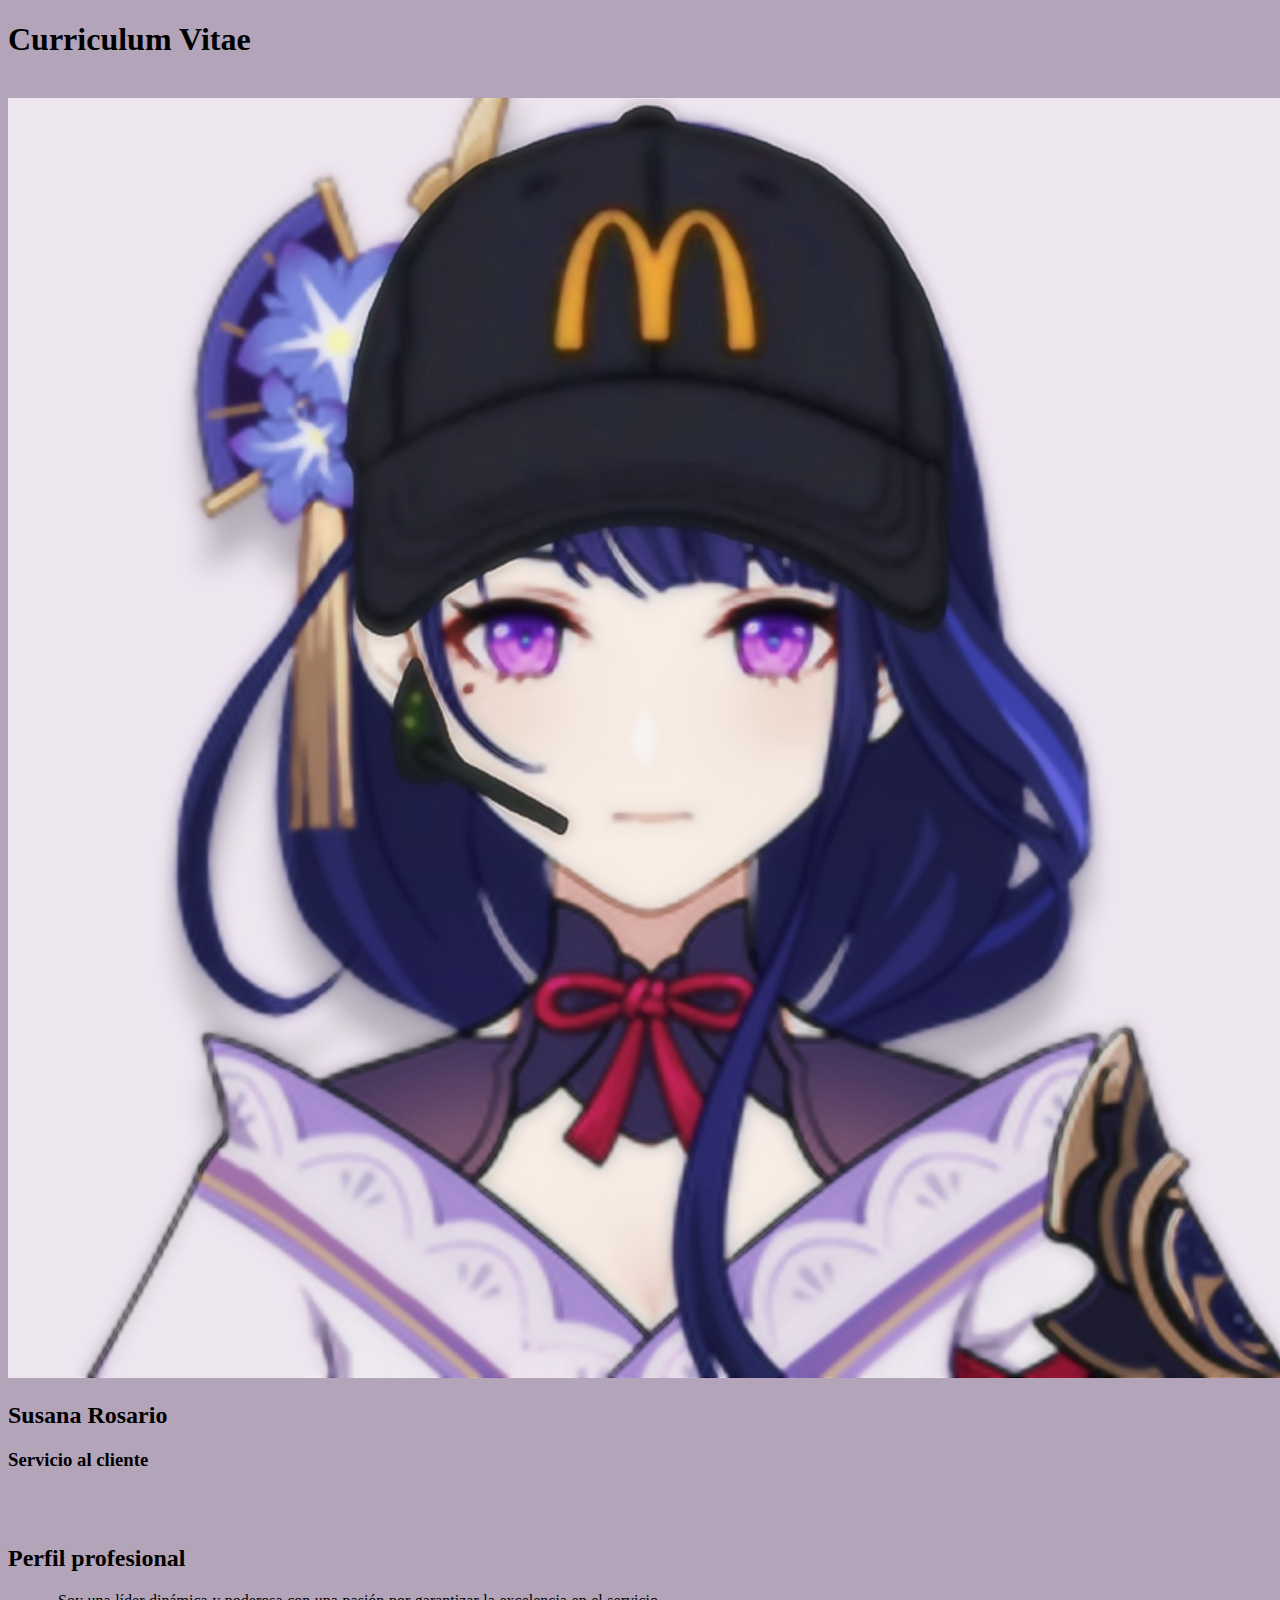
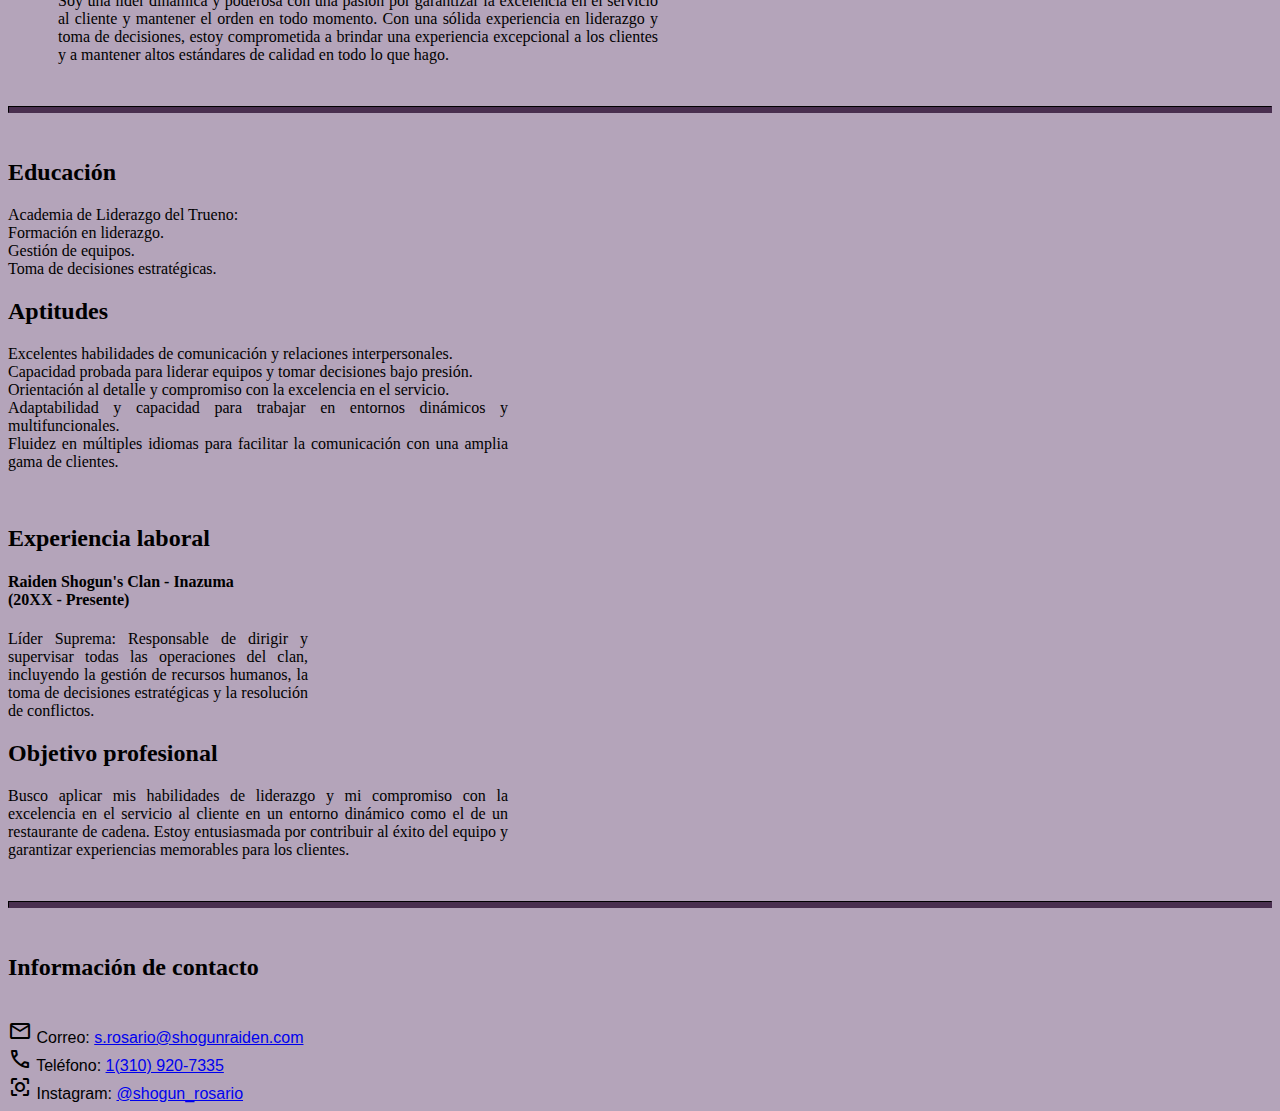
==== index.html @ 4830855a "Add files via upload" ====
<!DOCTYPE html>
<html lang="en">
<head>
    <meta charset="UTF-8">
    <meta name="viewport" content="width=device-width, initial-scale=1.0">
    <title>Document</title>
    <link rel="stylesheet" href="css/estilos.css">
    <link rel="stylesheet" href="https://fonts.googleapis.com/css2?family=Material+Symbols+Outlined:opsz,wght,FILL,GRAD@24,400,0,0" />
</head>
<body style="background-color: rgb(180, 164, 186);">
    <h1 class="centro">Curriculum Vitae</h1>
    <br>
    <img src="raiden shogun mcdonalds worker.jpg" alt="raiden shogun as mcconalds worker" class="center"> 
    <h2 class="centro">Susana Rosario</h2>
    <h3 class="centro">Servicio al cliente</h3>

    <br>
    <br>

    <div>
        <h2 style=" margin-left: auto; margin-right: auto;">Perfil profesional</h2>
        <p style="width: 600px; text-align: justify; margin-left: 50px;">Soy una líder dinámica y poderosa con una pasión por garantizar la excelencia en el servicio al cliente y mantener el orden en todo momento. Con una sólida experiencia en liderazgo y toma de decisiones, estoy comprometida a brindar una experiencia excepcional a los clientes y a mantener altos estándares de calidad en todo lo que hago.</p>

    </div>
    
    <br>
    <hr style="height:5px; background-color: rgb(73, 47, 79); border-color: rgb(73, 47, 79);"/>
    <br>

    <section class="parent">

        <section class="childe" style="margin-left: auto; margin-right: auto; padding-right: 20px;">
            <h2>Educación</h2>
            <p style="text-align: justify; width: 300px;">Academia de Liderazgo del Trueno: 
                <br>
                Formación en liderazgo.
                <br>
                Gestión de equipos. 
                <br>
                Toma de decisiones estratégicas.
            </p>
        </section>

        <section class="childe" style="margin-left: auto; margin-right: auto;">
            <h2>Aptitudes</h2>
            <p style="text-align: justify; width: 500px;"> Excelentes habilidades de comunicación y relaciones interpersonales.
                <br>
                Capacidad probada para liderar equipos y tomar decisiones bajo presión.
                <br>
                Orientación al detalle y compromiso con la excelencia en el servicio.
                <br>
                Adaptabilidad y capacidad para trabajar en entornos dinámicos y multifuncionales.
                <br>
                Fluidez en múltiples idiomas para facilitar la comunicación con una amplia gama de clientes.
            </p>
        </section>

    </section>

    <br>

    <section class="parent">

        <section class="childe" style="margin-left: auto; margin-right: auto; padding-right: 20px;">
            <h2>Experiencia laboral</h2>
            <h4 style="width: 250px;">Raiden Shogun's Clan - Inazuma (20XX - Presente)</h4>
            <p style="text-align: justify; width: 300px;">
                Líder Suprema: Responsable de dirigir y supervisar todas las operaciones del clan, incluyendo la gestión de recursos humanos, la toma de decisiones estratégicas y la resolución de conflictos.
            </p>
        </section>

        <section class="childe" style="margin-left: auto; margin-right: auto;">
            <h2>Objetivo profesional</h2>
            <p style="text-align: justify; width: 500px;"> 
                Busco aplicar mis habilidades de liderazgo y mi compromiso con la excelencia en el servicio al cliente en un entorno dinámico como el de un restaurante de cadena. Estoy entusiasmada por contribuir al éxito del equipo y garantizar experiencias memorables para los clientes.
            </p>
        </section>

    </section>
    
    <br>
    <hr style="height:5px; background-color: rgb(73, 47, 79); border-color: rgb(73, 47, 79);"/>
    <br>

    <h2>Información de contacto</h2>
    <br>
    <section class="parent">
        <section class="childe" style="font-family: 'Segoe UI', Tahoma, Geneva, Verdana, sans-serif; margin-left: auto; margin-right: auto; padding-right: 20px;">

            <span class="material-symbols-outlined">
                mail
                </span>
            Correo: <a href="https://genshin.hoyoverse.com/es/character/inazuma?char=4">s.rosario@shogunraiden.com</a>
        </section>

        <section class="childe" style="font-family: 'Segoe UI', Tahoma, Geneva, Verdana, sans-serif; margin-left: auto; margin-right: auto; padding-right: 20px;">
            <span class="material-symbols-outlined">
                call
                </span>
            Teléfono: <a href="https://hoyo.link/708eFIAL">1(310) 920-7335</a>
        </section>
        
        <section class="childe" style="font-family: 'Segoe UI', Tahoma, Geneva, Verdana, sans-serif; margin-left: auto; margin-right: auto; padding-right: 20px;">
            <span class="material-symbols-outlined">
                center_focus_strong
                </span>
            Instagram: <a href="https://www.instagram.com/genshinimpact/">@shogun_rosario</a>
        </section>       
    </section>
</body>
</html>
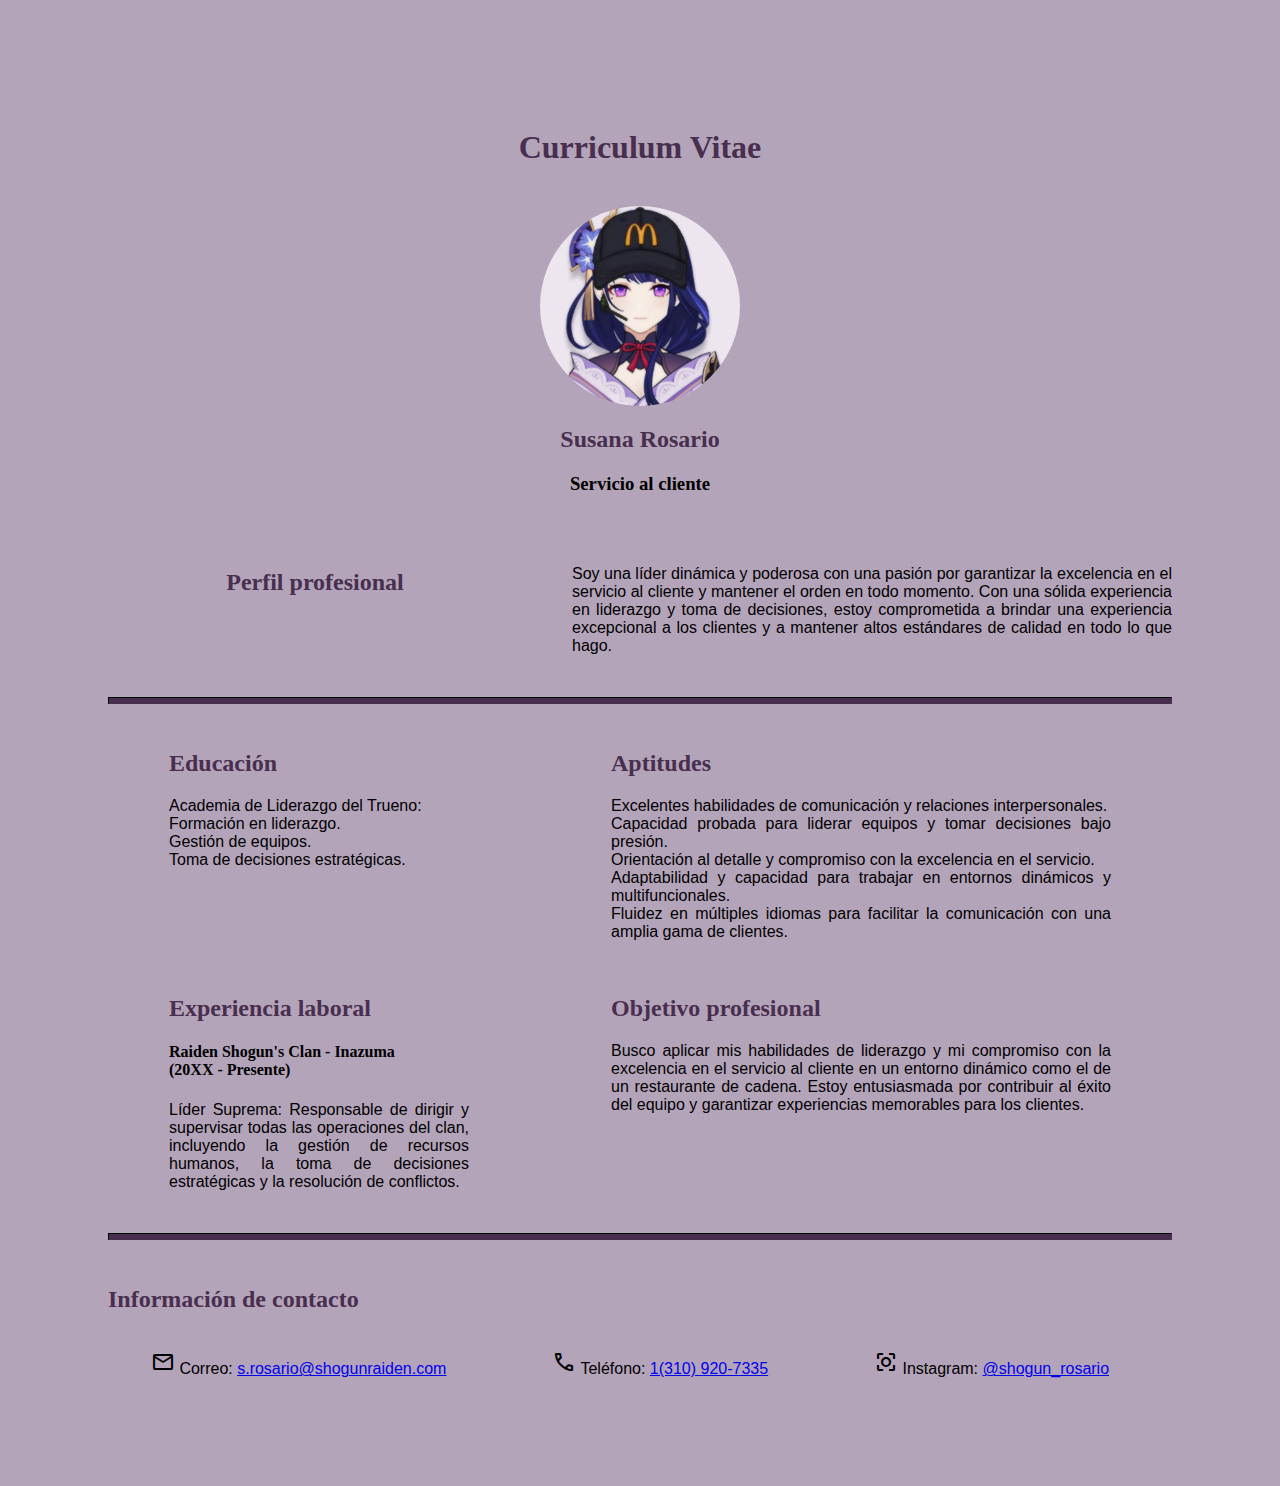
==== commit dc16a5eb: "Update index.html" ====
--- a/index.html
+++ b/index.html
@@ -4,7 +4,7 @@
     <meta charset="UTF-8">
     <meta name="viewport" content="width=device-width, initial-scale=1.0">
     <title>Document</title>
-    <link rel="stylesheet" href="css/estilos.css">
+    <link rel="stylesheet" href="estilos.css">
     <link rel="stylesheet" href="https://fonts.googleapis.com/css2?family=Material+Symbols+Outlined:opsz,wght,FILL,GRAD@24,400,0,0" />
 </head>
 <body style="background-color: rgb(180, 164, 186);">
@@ -108,4 +108,4 @@
         </section>       
     </section>
 </body>
-</html>+</html>
--- a/estilos.css
+++ b/estilos.css
@@ -0,0 +1,48 @@
+body {
+    padding: 100px;
+
+}
+
+img { 
+    width: 200px;
+    height: 200px;
+    border-radius: 50%;
+}
+
+.center {
+    display: block;
+    margin-left: auto;
+    margin-right: auto;
+    width: 50;
+}
+
+h1,h2 {
+    color:rgb(73, 47, 79)
+}
+
+.centro {
+    text-align: center;
+}
+
+.childe {
+    box-sizing: border-box;
+}
+
+.parent {
+    display: flex;
+}
+
+div {
+    display: flex;
+    justify-content: space-between;
+  }
+
+
+  h1 {
+    text-align: left;
+  }
+
+  p {
+    text-align: center;
+    font-family: 'Segoe UI', Tahoma, Geneva, Verdana, sans-serif;
+  }
